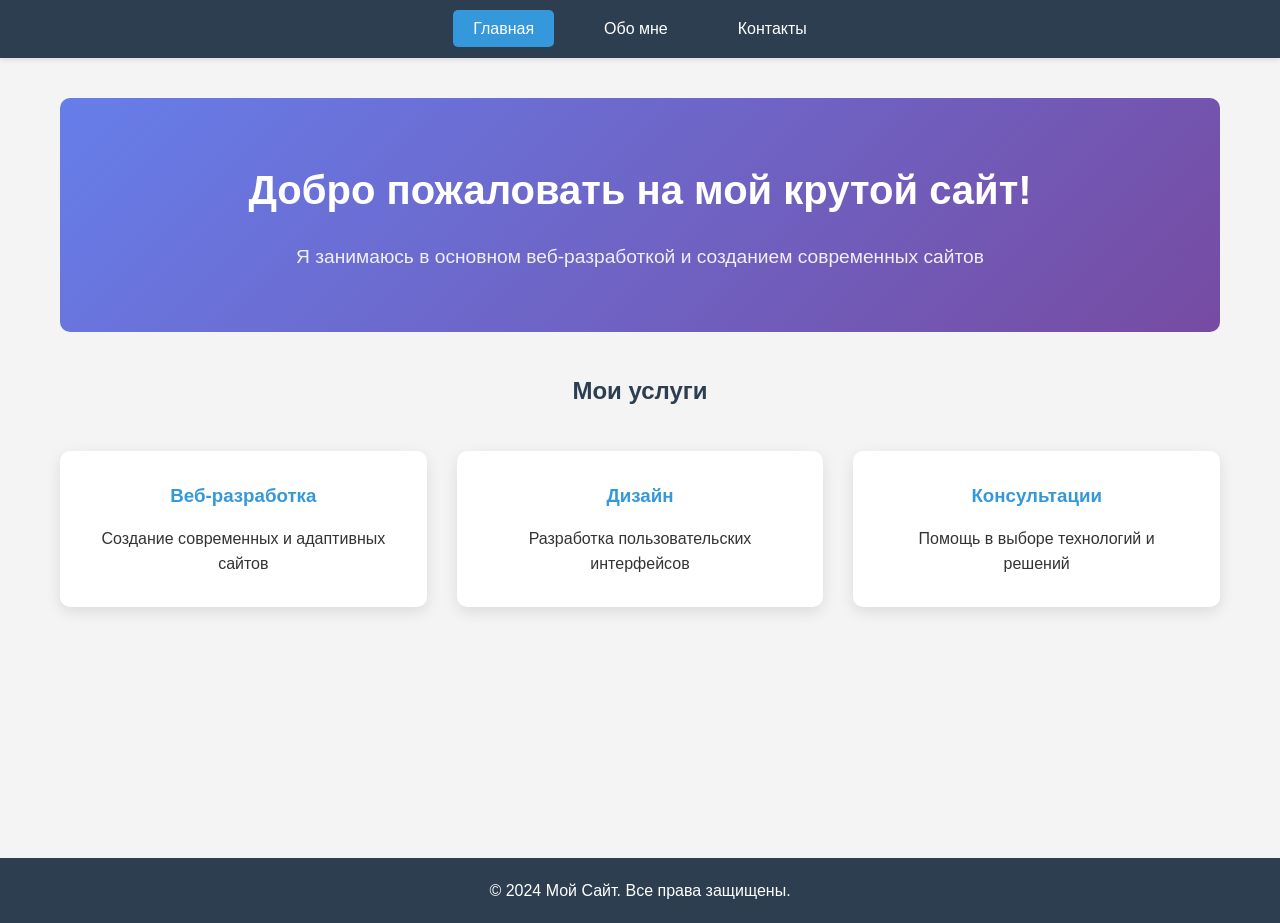
==== content/html/index.html @ cebf7729 "Do some changes by teacher" ====
<!DOCTYPE html>
<html lang="ru">
<head>
    <meta charset="UTF-8">
    <meta name="viewport" content="width=device-width, initial-scale=1.0">
    <title>Главная - Мой Сайт</title>
    <link rel="stylesheet" href="css/style.css">
</head>
<body>
    <header>
        <nav class="main-menu">
            <ul>
                <li><a href="index.html" class="active">Главная</a></li>
                <li><a href="about.html">Обо мне</a></li>
                <li><a href="contact.html">Контакты</a></li>
            </ul>
        </nav>
    </header>

    <main>
        <section class="hero">
            <h1>Добро пожаловать на мой крутой сайт!</h1>
            <p>Я занимаюсь в основном веб-разработкой и созданием современных сайтов</p>
        </section>

        <section class="services">
            <h2>Мои услуги</h2>
            <div class="service-grid">
                <div class="service-item">
                    <h3>Веб-разработка</h3>
                    <p>Создание современных и адаптивных сайтов</p>
                </div>
                <div class="service-item">
                    <h3>Дизайн</h3>
                    <p>Разработка пользовательских интерфейсов</p>
                </div>
                <div class="service-item">
                    <h3>Консультации</h3>
                    <p>Помощь в выборе технологий и решений</p>
                </div>
            </div>
        </section>
    </main>

    <footer>
        <p>&copy; 2024 Мой Сайт. Все права защищены.</p>
    </footer>
</body>
</html>
---- content/html/css/style.css ----
/* Общие стили */
* {
    margin: 0;
    padding: 0;
    box-sizing: border-box;
}

body {
    font-family: 'Arial', sans-serif;
    line-height: 1.6;
    color: #333;
    background-color: #f4f4f4;
}

/* Шапка и меню */
header {
    background: #2c3e50;
    color: white;
    padding: 1rem 0;
    box-shadow: 0 2px 5px rgba(0,0,0,0.1);
}

.main-menu ul {
    list-style: none;
    display: flex;
    justify-content: center;
    max-width: 1200px;
    margin: 0 auto;
    padding: 0 20px;
}

.main-menu li {
    margin: 0 15px;
}

.main-menu a {
    color: white;
    text-decoration: none;
    padding: 10px 20px;
    border-radius: 5px;
    transition: background-color 0.3s;
    font-weight: 500;
}

.main-menu a:hover,
.main-menu a.active {
    background-color: #3498db;
}

/* Основной контент */
main {
    max-width: 1200px;
    margin: 0 auto;
    padding: 40px 20px;
    min-height: calc(100vh - 140px);
}

/* Герой-секция */
.hero {
    text-align: center;
    padding: 60px 0;
    background: linear-gradient(135deg, #667eea 0%, #764ba2 100%);
    color: white;
    border-radius: 10px;
    margin-bottom: 40px;
}

.hero h1 {
    font-size: 2.5rem;
    margin-bottom: 20px;
}

.hero p {
    font-size: 1.2rem;
    opacity: 0.9;
}

/* Сетка услуг */
.services {
    margin: 40px 0;
}

.services h2 {
    text-align: center;
    margin-bottom: 40px;
    color: #2c3e50;
}

.service-grid {
    display: grid;
    grid-template-columns: repeat(auto-fit, minmax(300px, 1fr));
    gap: 30px;
}

.service-item {
    background: white;
    padding: 30px;
    border-radius: 10px;
    box-shadow: 0 5px 15px rgba(0,0,0,0.1);
    text-align: center;
    transition: transform 0.3s;
}

.service-item:hover {
    transform: translateY(-5px);
}

.service-item h3 {
    color: #3498db;
    margin-bottom: 15px;
}

/* Обо мне */
.about h1 {
    text-align: center;
    margin-bottom: 40px;
    color: #2c3e50;
}

.about-content {
    background: white;
    padding: 40px;
    border-radius: 10px;
    box-shadow: 0 5px 15px rgba(0,0,0,0.1);
}

.about-text h2 {
    color: #3498db;
    margin-bottom: 20px;
}

.about-text h3 {
    color: #2c3e50;
    margin: 25px 0 15px 0;
}

.about-text ul {
    list-style: none;
    padding-left: 20px;
}

.about-text li {
    margin-bottom: 8px;
    position: relative;
}

.about-text li:before {
    content: "✓";
    color: #27ae60;
    font-weight: bold;
    position: absolute;
    left: -20px;
}

/* Контакты */
.contact h1 {
    text-align: center;
    margin-bottom: 40px;
    color: #2c3e50;
}

.contact-info {
    display: grid;
    grid-template-columns: repeat(auto-fit, minmax(250px, 1fr));
    gap: 20px;
    margin-bottom: 40px;
}

.contact-item {
    background: white;
    padding: 25px;
    border-radius: 10px;
    box-shadow: 0 5px 15px rgba(0,0,0,0.1);
    text-align: center;
}

.contact-item h3 {
    color: #3498db;
    margin-bottom: 10px;
}

.social-links {
    background: white;
    padding: 30px;
    border-radius: 10px;
    box-shadow: 0 5px 15px rgba(0,0,0,0.1);
    text-align: center;
}

.social-buttons {
    display: flex;
    justify-content: center;
    gap: 15px;
    margin-top: 20px;
}

.social-btn {
    background: #3498db;
    color: white;
    padding: 10px 20px;
    text-decoration: none;
    border-radius: 5px;
    transition: background-color 0.3s;
}

.social-btn:hover {
    background: #2980b9;
}

/* Подвал */
footer {
    background: #2c3e50;
    color: white;
    text-align: center;
    padding: 20px 0;
    margin-top: 40px;
}

/* Адаптивность */
@media (max-width: 768px) {
    .main-menu ul {
        flex-direction: column;
        align-items: center;
    }

    .main-menu li {
        margin: 5px 0;
    }

    .hero h1 {
        font-size: 2rem;
    }

    .service-grid {
        grid-template-columns: 1fr;
    }

    .social-buttons {
        flex-direction: column;
        align-items: center;
    }

    .social-btn {
        width: 200px;
    }
}
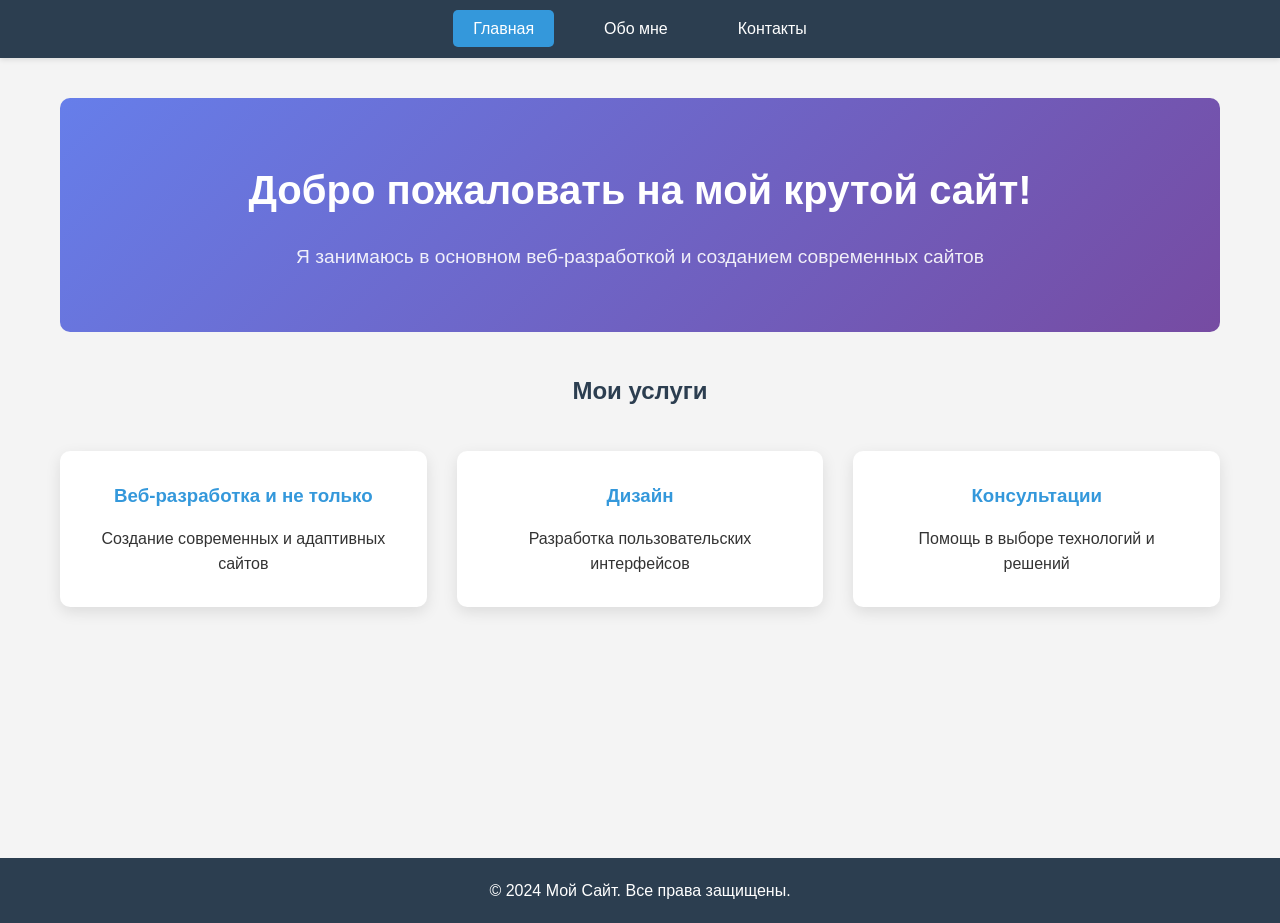
==== commit 9ce88009: "add some information in /contemt, add rep.myotes and todo.md" ====
--- a/content/html/index.html
+++ b/content/html/index.html
@@ -27,7 +27,7 @@
             <h2>Мои услуги</h2>
             <div class="service-grid">
                 <div class="service-item">
-                    <h3>Веб-разработка</h3>
+                    <h3>Веб-разработка и не только</h3>
                     <p>Создание современных и адаптивных сайтов</p>
                 </div>
                 <div class="service-item">
